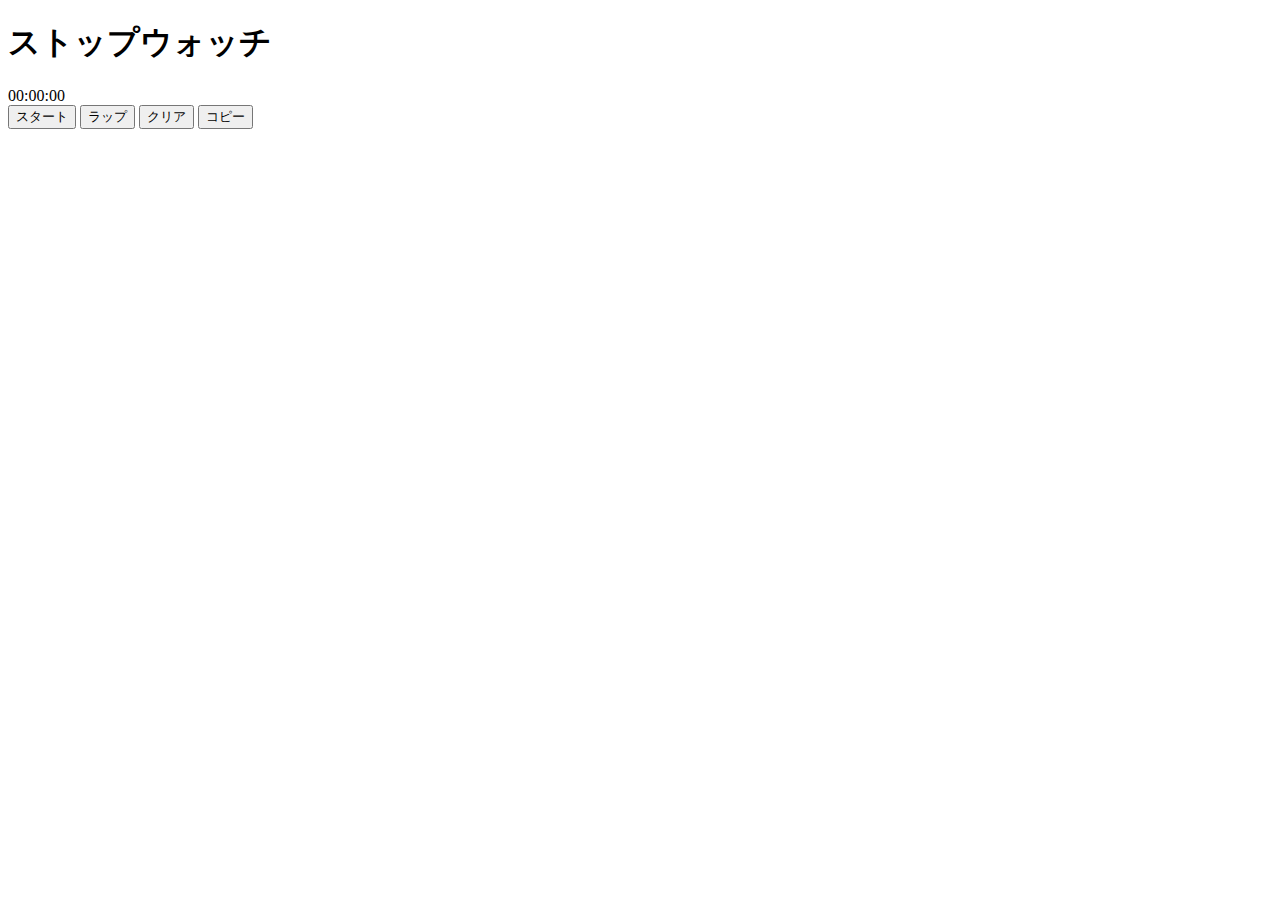
==== index.html @ 6132aab4 "Update and rename PresenTimer.html to index.html" ====
<!DOCTYPE html>
<html>
<head>
  <meta charset="UTF-8">
  <link rel="icon" href="favicon.ico">
  <title>ストップウォッチ</title>
  <link rel="stylesheet" href="PresenTimer.css">
</head>
<body>
  <div class="container">
    <h1 id="title">ストップウォッチ</h1>
    <div id="timer">00:00:00</div>
    <div>
      <button id="startButton" class="button">スタート</button>
      <button id="lapButton" class="button">ラップ</button>
      <button id="clearButton" class="button">クリア</button>
      <button id="copyButton" class="button">コピー</button>
    </div>
    <div id="lapTimes"></div>
  </div>

  <script src="https://ajax.googleapis.com/ajax/libs/jquery/3.6.0/jquery.min.js"></script>
  <script src="PresenTimer.js"></script>
</body>
</html>
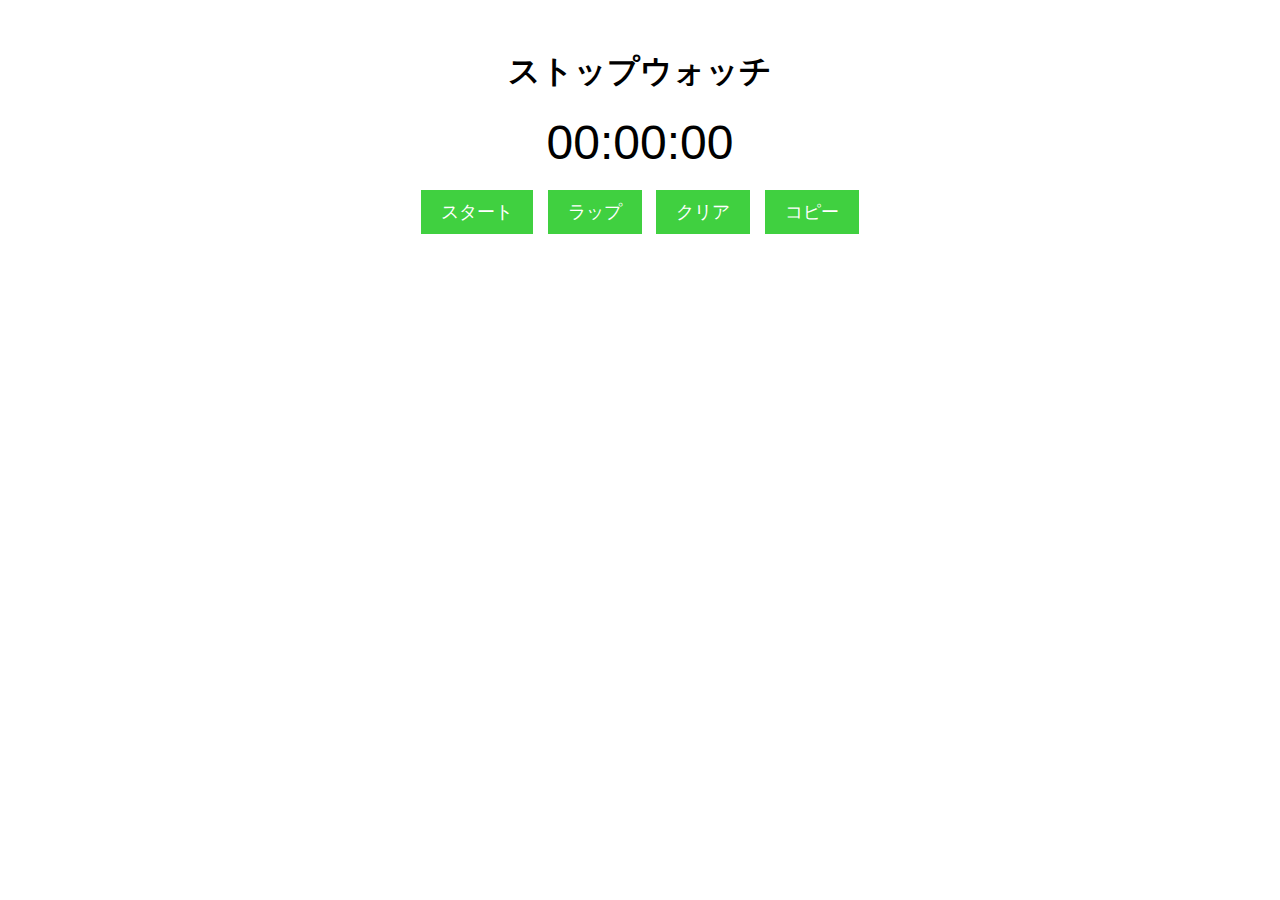
==== commit 36bcf81a: "リファクタリング" ====
--- a/index.html
+++ b/index.html
@@ -18,7 +18,6 @@
     </div>
     <div id="lapTimes"></div>
   </div>
-
   <script src="https://ajax.googleapis.com/ajax/libs/jquery/3.6.0/jquery.min.js"></script>
   <script src="PresenTimer.js"></script>
 </body>
--- a/PresenTimer.css
+++ b/PresenTimer.css
@@ -0,0 +1,48 @@
+body {
+    text-align: center;
+    font-family: Arial, sans-serif;
+    background-color: #ffffff;
+}
+
+h1 {
+    color: #000000;
+}
+
+.container {
+    margin-top: 50px;
+}
+
+#timer {
+    font-size: 48px;
+    color: #000000;
+    margin-bottom: 20px;
+}
+
+.button {
+    display: inline-block;
+    padding: 10px 20px;
+    font-size: 18px;
+    background-color: #40d040;
+    color: #ffffff;
+    border: none;
+    cursor: pointer;
+    margin-right: 10px;
+}
+
+.button:last-child {
+    margin-right: 0;
+}
+
+.button:hover {
+    background-color: #40b040;
+}
+
+.button:disabled {
+    background-image: none;
+    background-color: #90c090;
+}
+
+#lapTimes {
+    text-align: center;
+    margin-top: 20px;
+}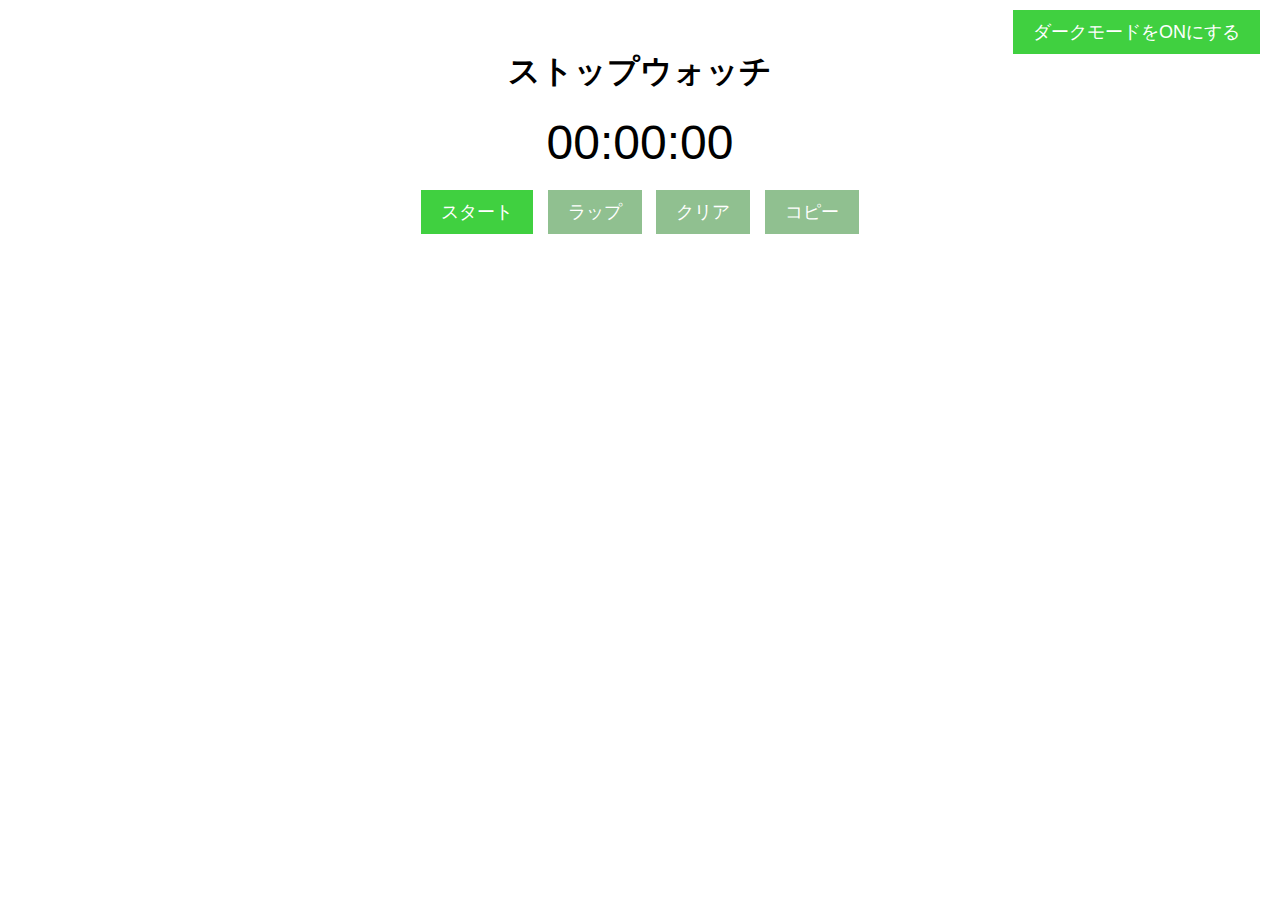
==== commit d1fa85a4: "ダークモードの実装" ====
--- a/index.html
+++ b/index.html
@@ -9,6 +9,7 @@
 <body>
   <div class="container">
     <h1 id="title">ストップウォッチ</h1>
+    <button id="darkmodeButton" class="button">ダークモードをONにする</button>
     <div id="timer">00:00:00</div>
     <div>
       <button id="startButton" class="button">スタート</button>
--- a/PresenTimer.css
+++ b/PresenTimer.css
@@ -45,4 +45,10 @@
 #lapTimes {
     text-align: center;
     margin-top: 20px;
+}
+
+#darkmodeButton {
+    position: fixed;
+    top: 10px;
+    right: 10px;
 }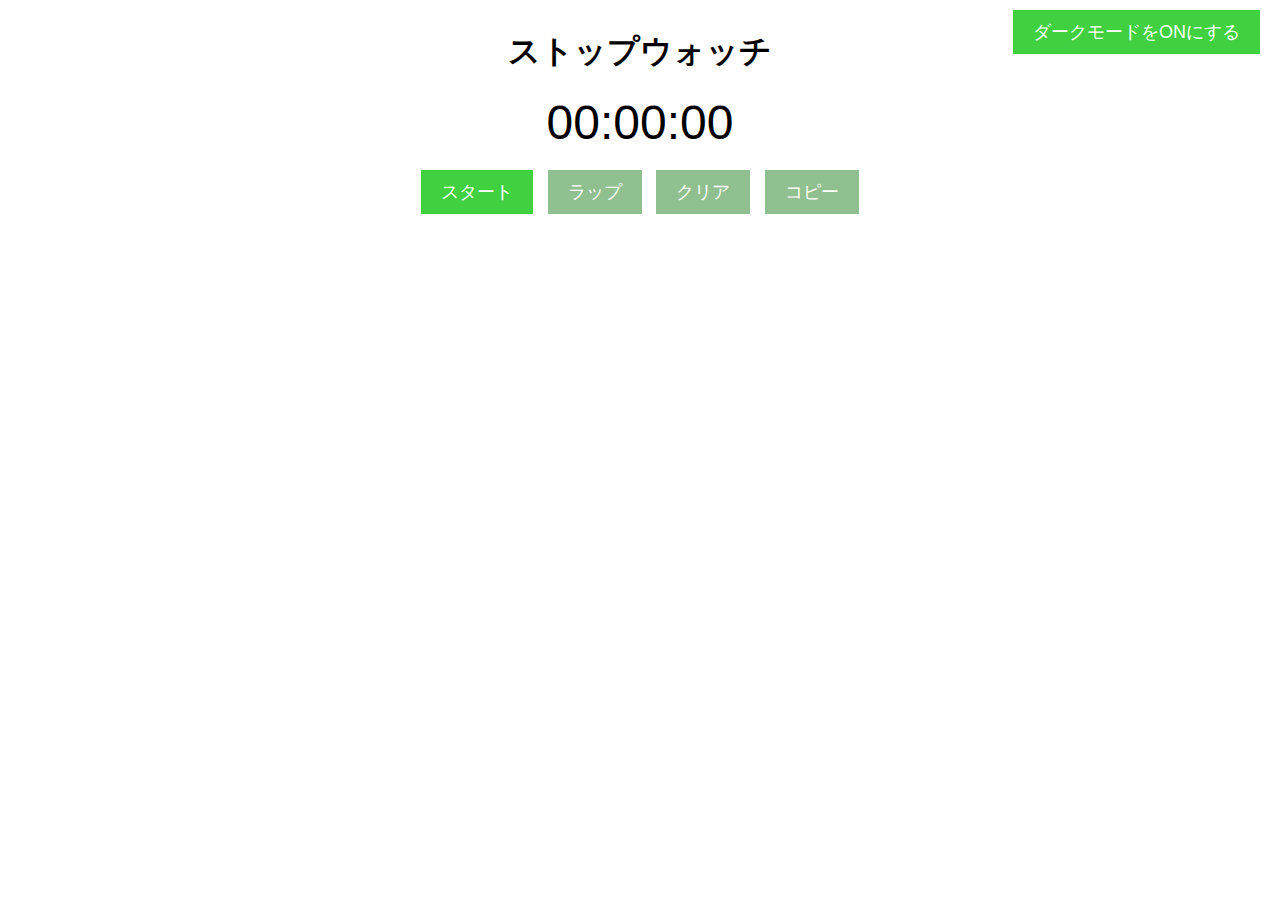
==== commit 8aca5845: "メタ情報の追加" ====
--- a/index.html
+++ b/index.html
@@ -2,7 +2,10 @@
 <html>
 <head>
   <meta charset="UTF-8">
-  <link rel="icon" href="favicon.ico">
+  <meta property="og:image" content="image/thumbnail.png" />
+  <meta property="og:title" content="ストップウォッチ" />
+  <meta property="og:description" content="プレゼンの時間計測に使えるタイマー" />
+  <link rel="icon" href="image/favicon.ico">
   <title>ストップウォッチ</title>
   <link rel="stylesheet" href="PresenTimer.css">
 </head>
--- a/PresenTimer.css
+++ b/PresenTimer.css
@@ -9,7 +9,7 @@
 }
 
 .container {
-    margin-top: 50px;
+    margin-top: 30px;
 }
 
 #timer {
@@ -45,6 +45,7 @@
 #lapTimes {
     text-align: center;
     margin-top: 20px;
+    font-size: 16px;
 }
 
 #darkmodeButton {
